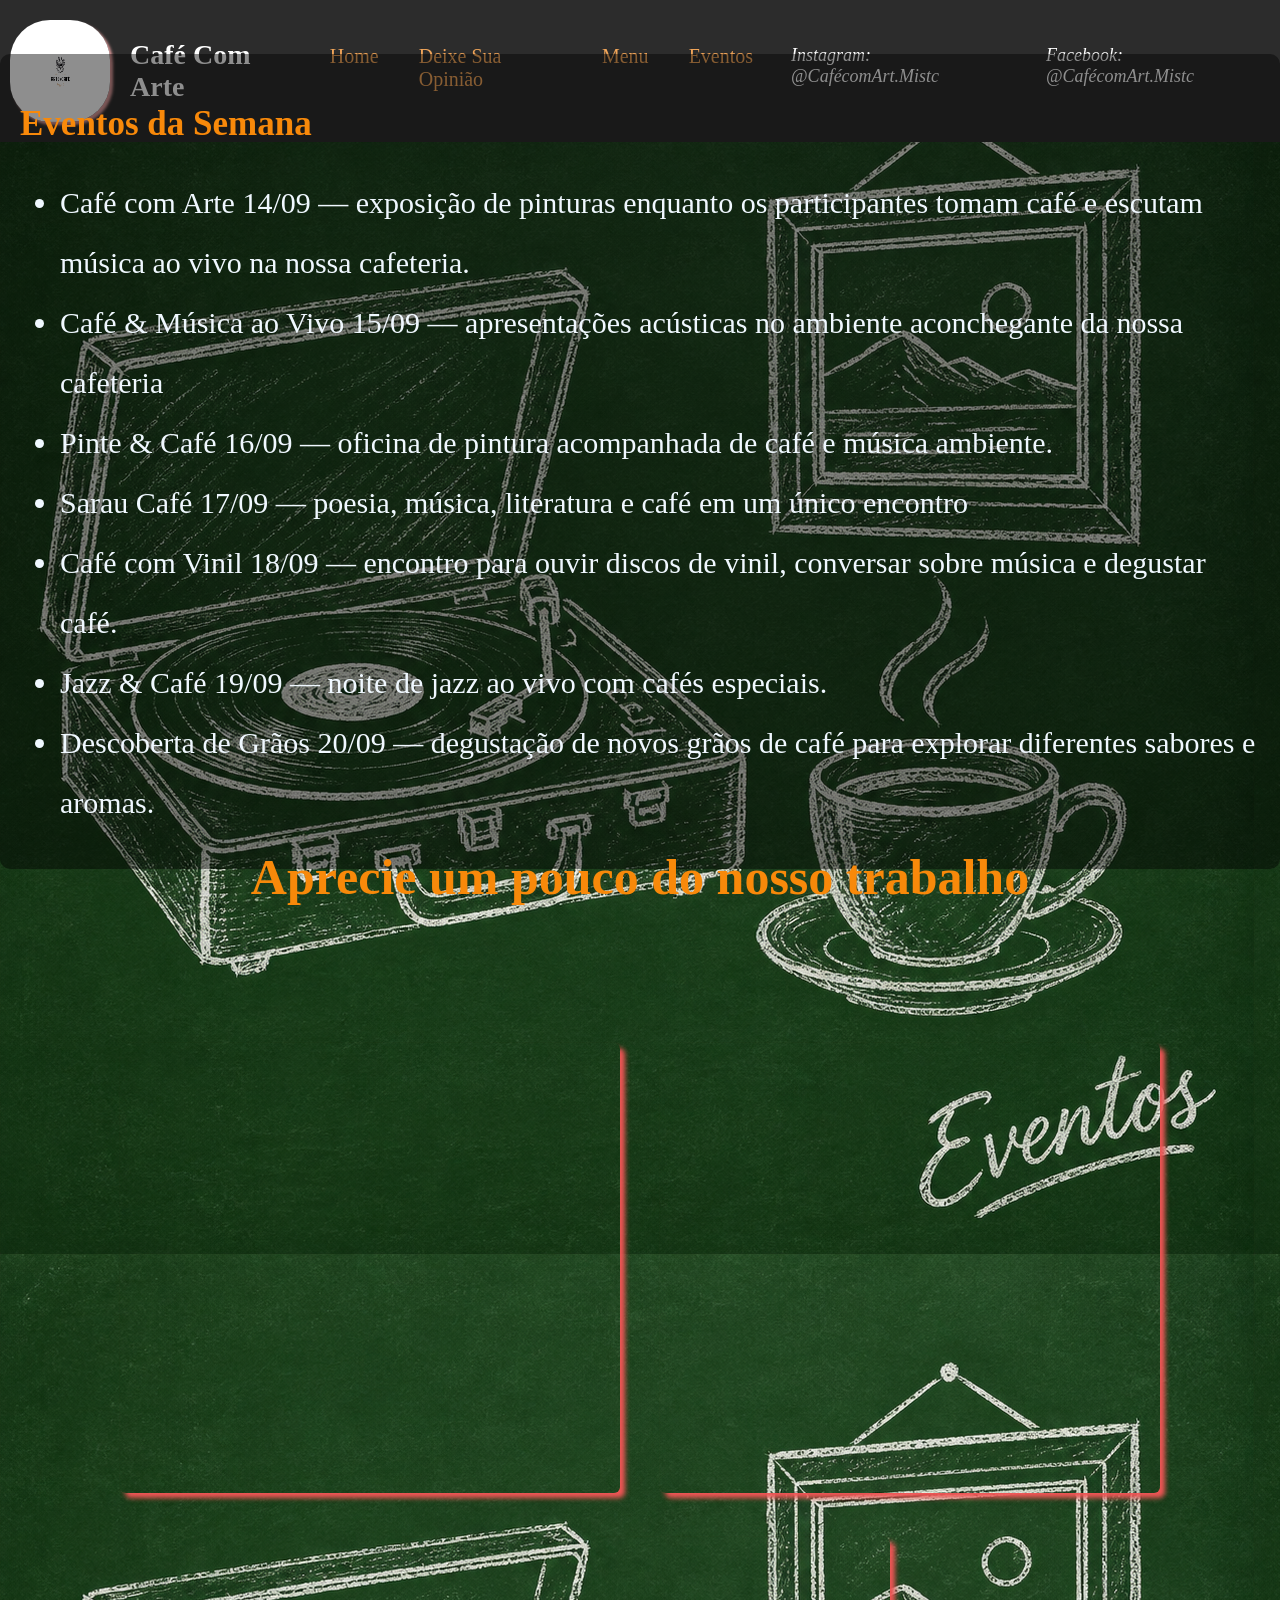
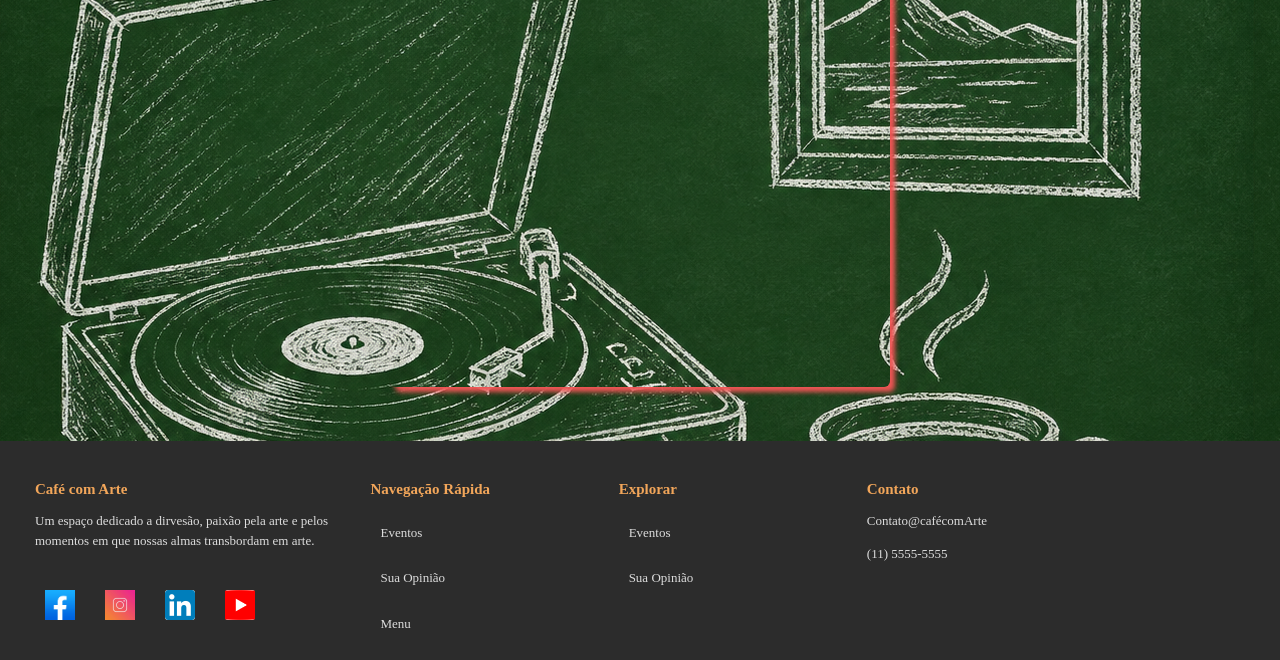
==== event.html @ 20704806 "Recapitulando Projeto ja realizado e que foi transferido e levemente modificado" ====
<!DOCTYPE html>
<html lang="en">
<head>
    <meta charset="UTF-8">
    <meta name="viewport" content="width=device-width, initial-scale=1.0">
    <title>Café com Arte</title>
     <link rel="stylesheet" href="/lala.css">
    </head>
<body>
     <header>
        <img src="/coofeart.png">
        <h1>Café Com Arte</h1>

        <a href="/index.html">Home</a>
        <a href="/opiniao.html">Deixe Sua Opinião</a>
        <a href="/pag2.html">Menu</a>
        <a href="/event.html">Eventos</a>
        <i>Instagram: @CafécomArt.Mistc</i>
        <i>Facebook: @CafécomArt.Mistc</i>
    </header>
      <div class="container">
        <div class="divEscura">
        <h2>Eventos da Semana</h2>
        <ul>
          <li>Café com Arte 14/09 — exposição de pinturas enquanto os participantes tomam café e escutam música ao vivo na nossa cafeteria.</li>
          <li>Café & Música ao Vivo 15/09 — apresentações acústicas no ambiente aconchegante da nossa cafeteria </li>
        <li>Pinte & Café 16/09 — oficina de pintura acompanhada de café e música ambiente.</li>
        <li>Sarau Café 17/09 — poesia, música, literatura e café em um único encontro</li>
        <li>Café com Vinil 18/09 — encontro para ouvir discos de vinil, conversar sobre música e degustar café.</li>
        <li>Jazz & Café 19/09 — noite de jazz ao vivo com cafés especiais.</li>
        <li>Descoberta de Grãos 20/09 — degustação de novos grãos de café para explorar diferentes sabores e aromas.</li>
        </ul>
        </div>
      </div>
           <h4>Aprecie um pouco do nosso trabalho</h4>
        <div class="V">
             <div class="susa">
               <video autoplay muted loop>
                <source src="/espresso.mp4">
               </video>
            </div>

              <div class="susa">
                 <video autoplay muted loop>
                <source src="/artee.mp4">
               </video>
            </div>

              <div class="susa">
                 <video autoplay muted loop>
                <source src="/sal.mp4">
               </video>
            </div>
        </div>

        <footer>

    <div class="footer-container">


        <!-- LOGO / DESCRIÇÃO -->

        <div class="footer-coluna">

            <h3>Café com Arte</h3>

            <p>
                Um espaço dedicado a dirvesão, paixão pela arte
                 e pelos momentos em que nossas almas transbordam em arte.
            </p>


            <!-- REDES SOCIAIS -->

            <div class="redes">

                <a href="#">
                   <img src="/face.png" alt="Facebook">
                </a>

                <a href="#">
                   <img src="/insta.png" alt="Instagram">
                </a>

                <a href="#">
                   <img src="/link.png" alt="Linkedin">
                </a>

                <a href="#">
                    <img src="/you.png" alt="Youtube">
                </a>

            </div>

        </div>


        <!-- NAVEGAÇÃO -->

        <div class="footer-coluna">

            <h3>Navegação Rápida</h3>

            <a href="/event.html">Eventos</a>

            <a href="/opiniao.html">Sua Opinião</a>

            <a href="/pag2.html">Menu</a>

        </div>


        <!-- EXPLORAR -->

        <div class="footer-coluna">

            <h3>Explorar</h3>

            <a href="/event.html">Eventos</a>

            <a href="/opiniao.html">Sua Opinião</a>


        </div>


        <!-- CONTATO -->

        <div class="footer-coluna">

            <h3>Contato</h3>

            <p>Contato@cafécomArte</p>

            <p>(11) 5555-5555</p>

        </div>

    </div>
</body>
</html>
---- lala.css ----
header {
    background-color: #2c2c2c; 
    color: #ffffff; 
    padding: 20px 10px; 
    font-size: 14px;  
    display: flex;
    justify-content: center;
    gap: 20px;
}

 a {
    color: #f2a65a; 
    text-decoration: none;
    margin: 0 10px;
    margin-top: 25px;
    font-size: 20px;
   
}

 a:hover {
    text-decoration: none;
}


 header img{

  width: 100px;   
  height: auto;  
  border-radius: 40px;
  box-shadow:3px 3px 3px rgb(223, 156, 156); 
}

 i {
    margin: 0 8px;
    font-size: 18px;
    cursor: pointer;
    margin-top: 25px;
   

}
body{
     background-image: url("/aviso.png");
    margin: 0;
    display: flex;
    flex-direction: column;
    gap: 50px;
  
}

li{
    color: aliceblue;
    font-size: 30px;
   line-height: 60px;
}
.container{
     display: flex;
    flex-direction: column;
    justify-content: center;
    align-items: center;
    height: 60vh;   
}
h2{
    color: rgb(248, 137, 10);
    font-size: 35px;
}
.divEscura{
    background-color: rgba(0, 0, 0, 0.445);
    padding: 20px;
    border-radius: 10px;

}

footer {
    background-color: #2c2c2c;
    color: white;
    padding-right: 160px;
}


.footer-container {

    max-width: 1050px;

    margin: auto;

    padding: 25px;

    display: grid;

    grid-template-columns:
        1.4fr 1fr 1fr 1fr;

    gap: 30px;
}


.footer-coluna h3 {

    color: #f2a65a;

    font-size: 15px;

    margin-bottom: 12px;
}


.footer-coluna p,
.footer-coluna a {

    color: #ddd;

    font-size: 13px;

    line-height: 1.6;
}


.footer-coluna a {

    display: block;

    text-decoration: none;

    transition: 0.3s;
}


.footer-coluna a:hover {

    color: #1035b1;

    transform: translateX(4px);
}


/* REDES SOCIAIS */

.redes {

    display: flex;

    gap: 10px;

    margin-top: 12px;
}


.redes a {

    width: 30px;

    height: 30px;

    display: flex;

    align-items: center;

    justify-content: center;

    background-color: white;

    color: #0b4c55;

    border-radius: 3px;

    transition: 0.3s;
}


.redes a:hover {

    background-color: #588af7;

    transform: translateY(-4px);
}

.redes img{
    width: 100%;
    height: 100%;
    object-fit: cover;
}

.V{
    display: flex;
    justify-content: center;
    gap: 40px;
    flex-wrap: wrap;
    margin-top: 20px;
}
.susa video{
    width: 500px;
    height: 450px;
    object-fit: cover;
    box-shadow: 5px 5px 5px #f05555;
    border-radius: 6px;
}
h4{
    display: flex;
    align-items: center;
    justify-content: center;
    font-family: Georgia, 'Times New Roman', Times, serif;
    font-size: 50px;
    color:rgb(248, 137, 10) ;
}
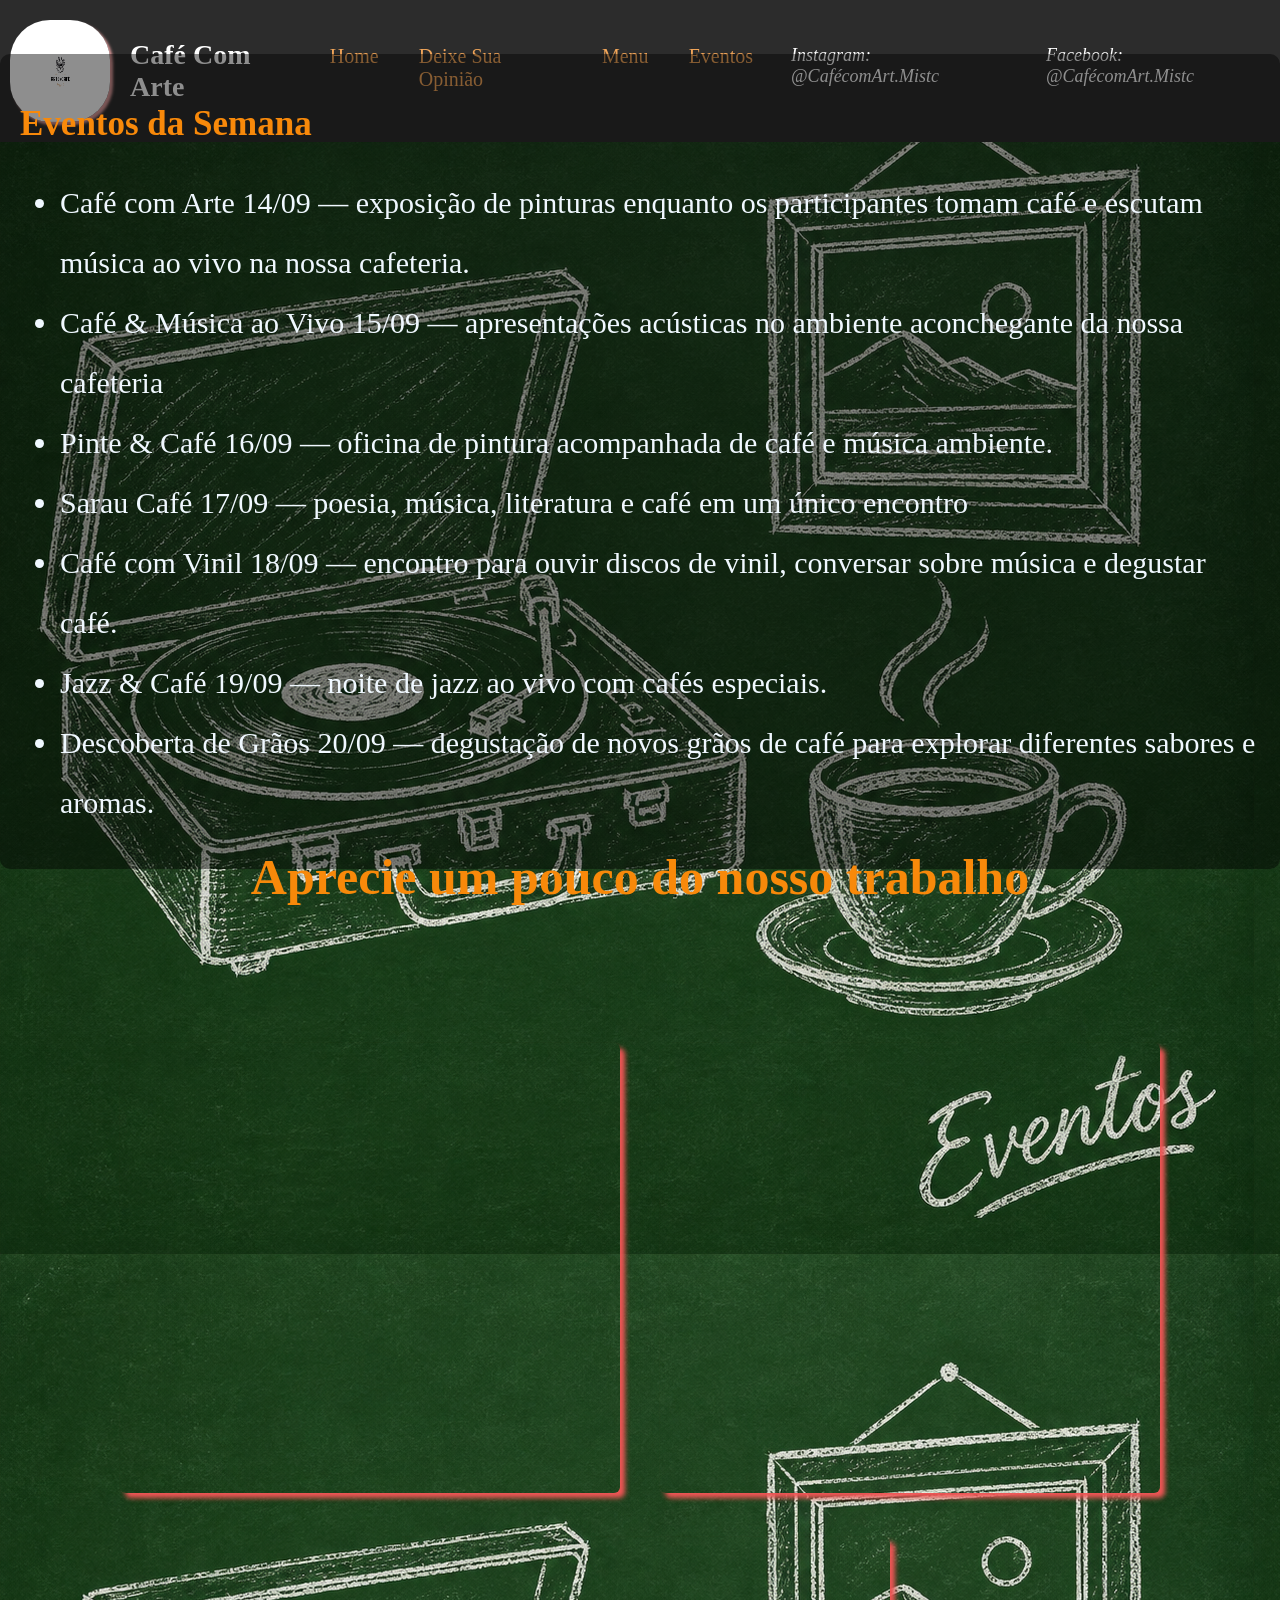
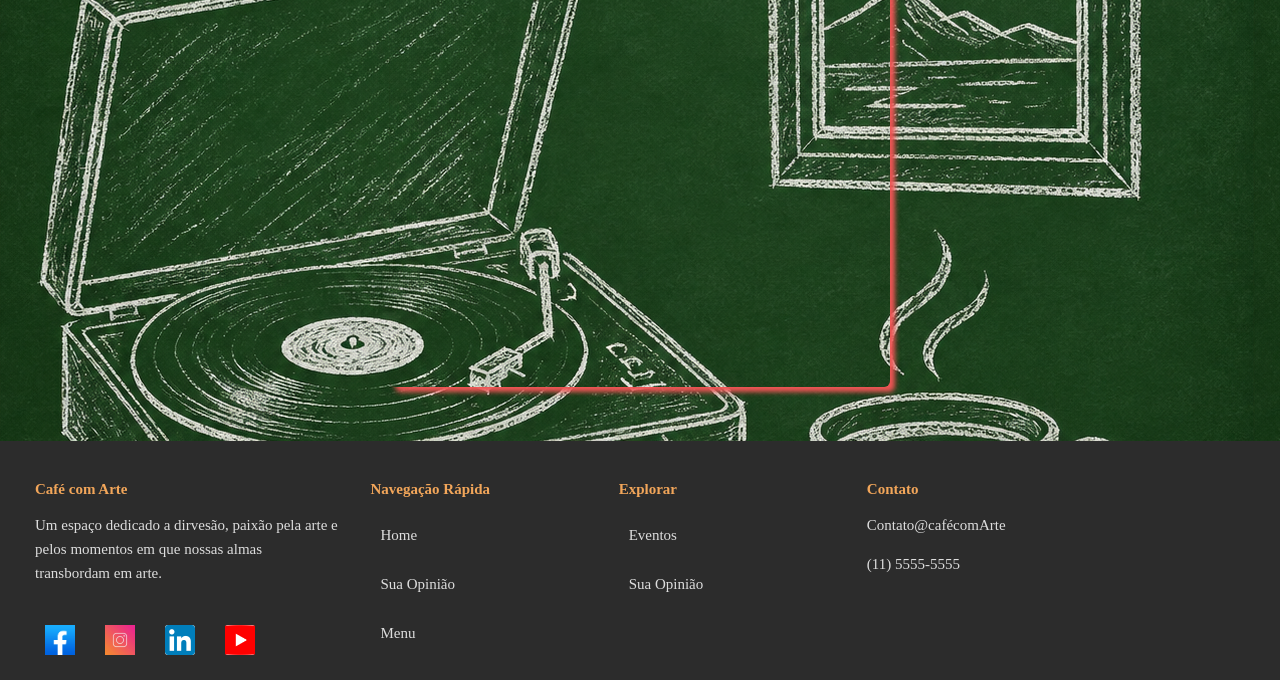
==== commit 08de34d2: "Save" ====
--- a/event.html
+++ b/event.html
@@ -101,7 +101,7 @@
 
             <h3>Navegação Rápida</h3>
 
-            <a href="/event.html">Eventos</a>
+            <a href="/index.html">Home</a>
 
             <a href="/opiniao.html">Sua Opinião</a>
 
--- a/lala.css
+++ b/lala.css
@@ -109,7 +109,7 @@
 
     color: #ddd;
 
-    font-size: 13px;
+    font-size: 15px;
 
     line-height: 1.6;
 }
